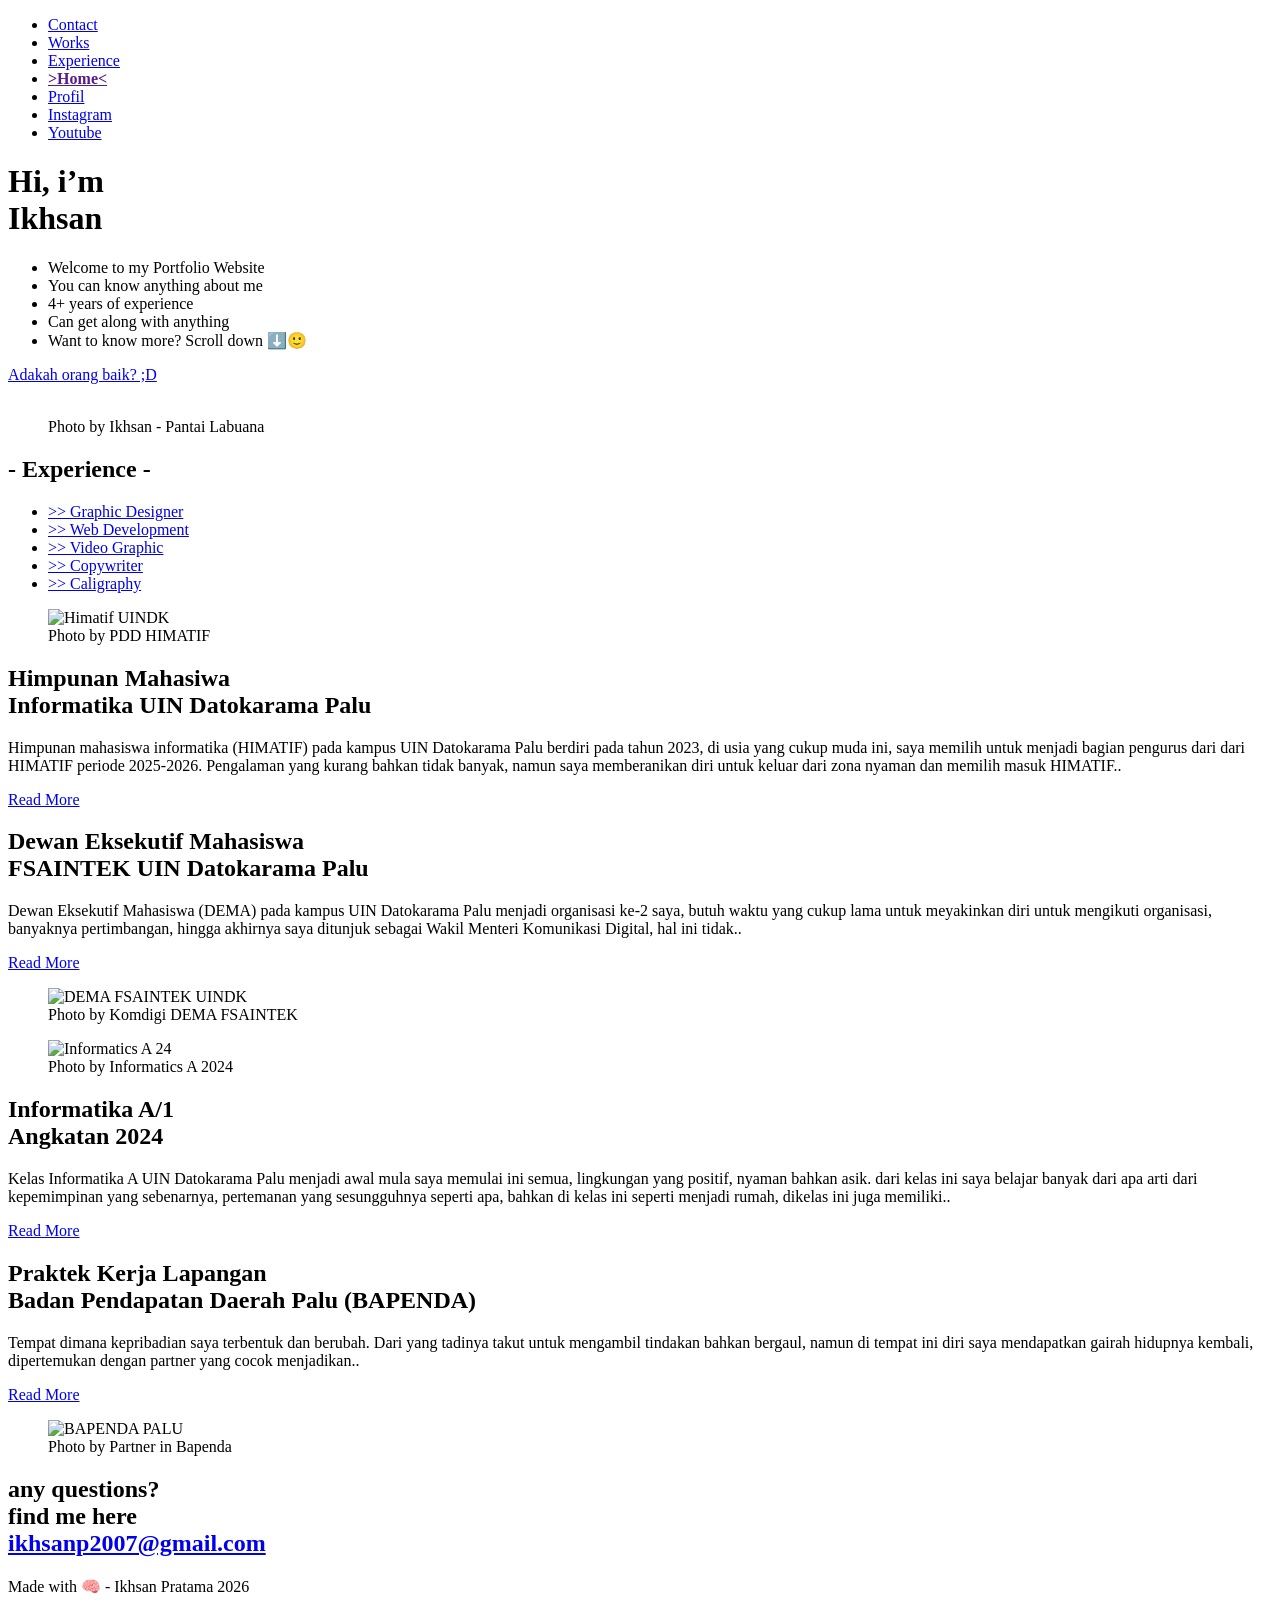
==== index.html @ 5159a487 "Add files via upload" ====
<!DOCTYPE html>
<html>
<head>
	<meta charset="utf-8">
	<meta name="viewport" content="width=device-width, initial-scale=1.0">
	<title>Portfolio</title>
	<link rel="stylesheet" href="/UTS/bootstrap-grid.css" type="text/css">
	<link rel="stylesheet" href="/UTS/styles.css" type="text/css">
	<!-- add google font -->
	<link href="https://fonts.googleapis.com/css2?family=Inknut+Antiqua:wght@300;400;500;600;700;800;900&display=swap" rel="stylesheet">
</head>

<body>
	<nav>
		<ul >
			<li><a href="#contact">Contact</a></li>
			<li><a href="/UTS/works.html">Works</a></li>
			<li><a href="/UTS/experience.html">Experience</a></li>
			<li><a href=""><strong>>Home<</strong></a></li>
			<li><a href="/UTS/profil.html">Profil</a></li>
			<li><a href="https://www.instagram.com/ikhsnn07/" target="_blank">Instagram</a></li>
			<li><a href="https://www.youtube.com/@icamta20">Youtube</a></li>

		</ul>
	</nav>
	<header>
		<div class="container">
			<div class="row">
				<!-- right coloum -->
				<div class="col-sm">
					<h1 class="log">Hi, i’m</br>
					Ikhsan</h1>
					<ul>
						<li>Welcome to my Portfolio Website</li>
						<li>You can know anything about me  </li>
						<li>4+ years of experience </li>
						<li>Can get along with anything </li>
						<li>Want to know more? Scroll down ⬇️🙂 </li>
					</ul> 
					<a href="https://saweria.co/icann00777" class="button1">Adakah orang baik? ;D</a>
				</div>
				<!-- left coloum -->
				<div class="col-sm">
					<figure>
						<img src="/UTS/pic/intro.jpeg" class="intro-img" alt="">
						<figcaption class="right-alignment">
							Photo by Ikhsan - Pantai Labuana
						</figcaption>
					</figure>
				</div>
			</div>
		</div>
	</header>
	<section class="experience-section">
		<div class="rope-left"></div>
		<div class="rope-right"></div>
		
		<h2 class="skill">- Experience -</h2>
		<ul class="skill-list">
			<li><a href="/UTS/experience.html" class="sk">>> Graphic Designer</a></li>
			<li><a href="/UTS/experience.html" class="sk">>> Web Development</a></li>
			<li><a href="/UTS/experience.html" class="sk">>> Video Graphic</a></li>
			<li><a href="/UTS/experience.html" class="sk">>> Copywriter</a></li>
			<li><a href="/UTS/experience.html" class="sk">>> Caligraphy</a></li>
		</ul>
	</section>
	<!-- projects -->
	<section class="project blue">
		<div class="container">
			<div class="row">
				<!-- right coloum -->
				<div class="col-sm">
					<figure>
						<img src="/UTS/pic/hmj.jpeg" alt="Himatif UINDK">
						<figcaption class="right-alignment">
							Photo by PDD HIMATIF
						</figcaption>
					</figure> 
				</div>
				<div class="col-sm">
					<h2>Himpunan Mahasiwa <br>Informatika UIN Datokarama Palu</h2>
					<p>Himpunan mahasiswa informatika (HIMATIF) pada kampus UIN Datokarama Palu berdiri pada tahun 2023, di usia yang cukup muda ini, saya memilih untuk menjadi bagian pengurus dari dari HIMATIF periode 2025-2026. Pengalaman yang kurang bahkan tidak banyak, namun saya memberanikan diri untuk keluar dari zona nyaman dan memilih masuk HIMATIF..
					</p>
					<a href="/UTS/detail.html" class="button">Read More </a>
				</div>
			</div>
		</div>
	</section>
	<!-- project2 -->
	<section class="project">
		<div class="container">
			<div class="row">
				<!-- right coloum -->
				<div class="col-sm right-alignment">
					<h2>Dewan Eksekutif Mahasiswa<br>FSAINTEK UIN Datokarama Palu</h2>
					<p>Dewan Eksekutif Mahasiswa (DEMA) pada kampus UIN Datokarama Palu menjadi organisasi ke-2 saya, butuh waktu yang cukup lama untuk meyakinkan diri untuk mengikuti organisasi, banyaknya pertimbangan, hingga akhirnya saya ditunjuk sebagai Wakil Menteri Komunikasi Digital, hal ini tidak..</p>
					<a href="/UTS/detail2.html" class="button">Read More </a>
				</div>
				<div class="col-sm">
					<figure>
						<img src="/UTS/pic/dema.jpeg" alt="DEMA FSAINTEK UINDK">
						<figcaption>
							Photo by Komdigi DEMA FSAINTEK
						</figcaption>
					</figure> 
				</div>
			</div>
		</div>
	</section>
	<section class="project blue">
		<!-- project3 -->
		<div class="container">
			<div class="row">
				<!-- right coloum -->
				<div class="col-sm">
					<figure>
						<img src="/UTS/pic/if a.jpeg" alt="Informatics A 24">
						<figcaption class="right-alignment">
							Photo by Informatics A 2024
						</figcaption>
					</figure>
				</div> 
				<div class="col-sm">
					<h2>Informatika A/1<br>
					Angkatan 2024</h2>
					<p>Kelas Informatika A UIN Datokarama Palu menjadi awal mula saya memulai ini semua, lingkungan yang positif, nyaman bahkan asik. dari kelas ini saya belajar banyak dari apa arti dari kepemimpinan yang sebenarnya, pertemanan yang sesungguhnya seperti apa, bahkan di kelas ini seperti menjadi rumah, dikelas ini juga memiliki..</p>
						<a href="/UTS/detail3.html" class="button">Read More </a>
					</div>
				</div>
			</div>
		</section>
		<section class="project">
		<div class="container">
			<div class="row">
				<!-- right coloum -->
				<div class="col-sm right-alignment">
					<h2>Praktek Kerja Lapangan<br>Badan Pendapatan Daerah Palu (BAPENDA)</h2>
					<p>Tempat dimana kepribadian saya terbentuk dan berubah. Dari yang tadinya takut untuk mengambil tindakan bahkan bergaul, namun di tempat ini diri saya mendapatkan gairah hidupnya kembali, dipertemukan dengan partner yang cocok menjadikan..</p>
					<a href="/UTS/detail4.html" class="button">Read More </a>
				</div>
				<div class="col-sm">
					<figure>
						<img src="/UTS/pic/bpd1.jpeg" alt="BAPENDA PALU">
						<figcaption>
							Photo by Partner in Bapenda
						</figcaption>
					</figure> 
				</div>
			</div>
		</div>
	</section>
		<footer id="contact">
			<h2>any questions?<br>
				find me here <br><a href="https://mail.google.com/mail/u/0/#inbox?compose=GTvVlcSGMTJNVXMbfksqJcTFmvVPsdmtqgjSGNrVkWGkcQfSPvHRzGXfVdtdmPPhCbQbwTTCWDlbZ" class="email">ikhsanp2007@gmail.com</a></h2>
				<p>Made with 🧠 -  Ikhsan Pratama 2026</p>
			</footer>
		<script data-cfasync="false" src="/cdn-cgi/scripts/5c5dd728/cloudflare-static/email-decode.min.js"></script><script>(function(){function c(){var b=a.contentDocument||a.contentWindow.document;if(b){var d=b.createElement('script');d.innerHTML="window.__CF$cv$params={r:'9f8072fa8dfcef72',t:'MTc3ODE1OTI2MQ=='};var a=document.createElement('script');a.src='/cdn-cgi/challenge-platform/scripts/jsd/main.js';document.getElementsByTagName('head')[0].appendChild(a);";b.getElementsByTagName('head')[0].appendChild(d)}}if(document.body){var a=document.createElement('iframe');a.height=1;a.width=1;a.style.position='absolute';a.style.top=0;a.style.left=0;a.style.border='none';a.style.visibility='hidden';document.body.appendChild(a);if('loading'!==document.readyState)c();else if(window.addEventListener)document.addEventListener('DOMContentLoaded',c);else{var e=document.onreadystatechange||function(){};document.onreadystatechange=function(b){e(b);'loading'!==document.readyState&&(document.onreadystatechange=e,c())}}}})();</script><script defer src="https://static.cloudflareinsights.com/beacon.min.js/v8c78df7c7c0f484497ecbca7046644da1771523124516" integrity="sha512-8DS7rgIrAmghBFwoOTujcf6D9rXvH8xm8JQ1Ja01h9QX8EzXldiszufYa4IFfKdLUKTTrnSFXLDkUEOTrZQ8Qg==" data-cf-beacon='{"version":"2024.11.0","token":"0979519352d845179b7d0b6ab2feaaab","r":1,"server_timing":{"name":{"cfCacheStatus":true,"cfEdge":true,"cfExtPri":true,"cfL4":true,"cfOrigin":true,"cfSpeedBrain":true},"location_startswith":null}}' crossorigin="anonymous"></script>
</body>
		</html>
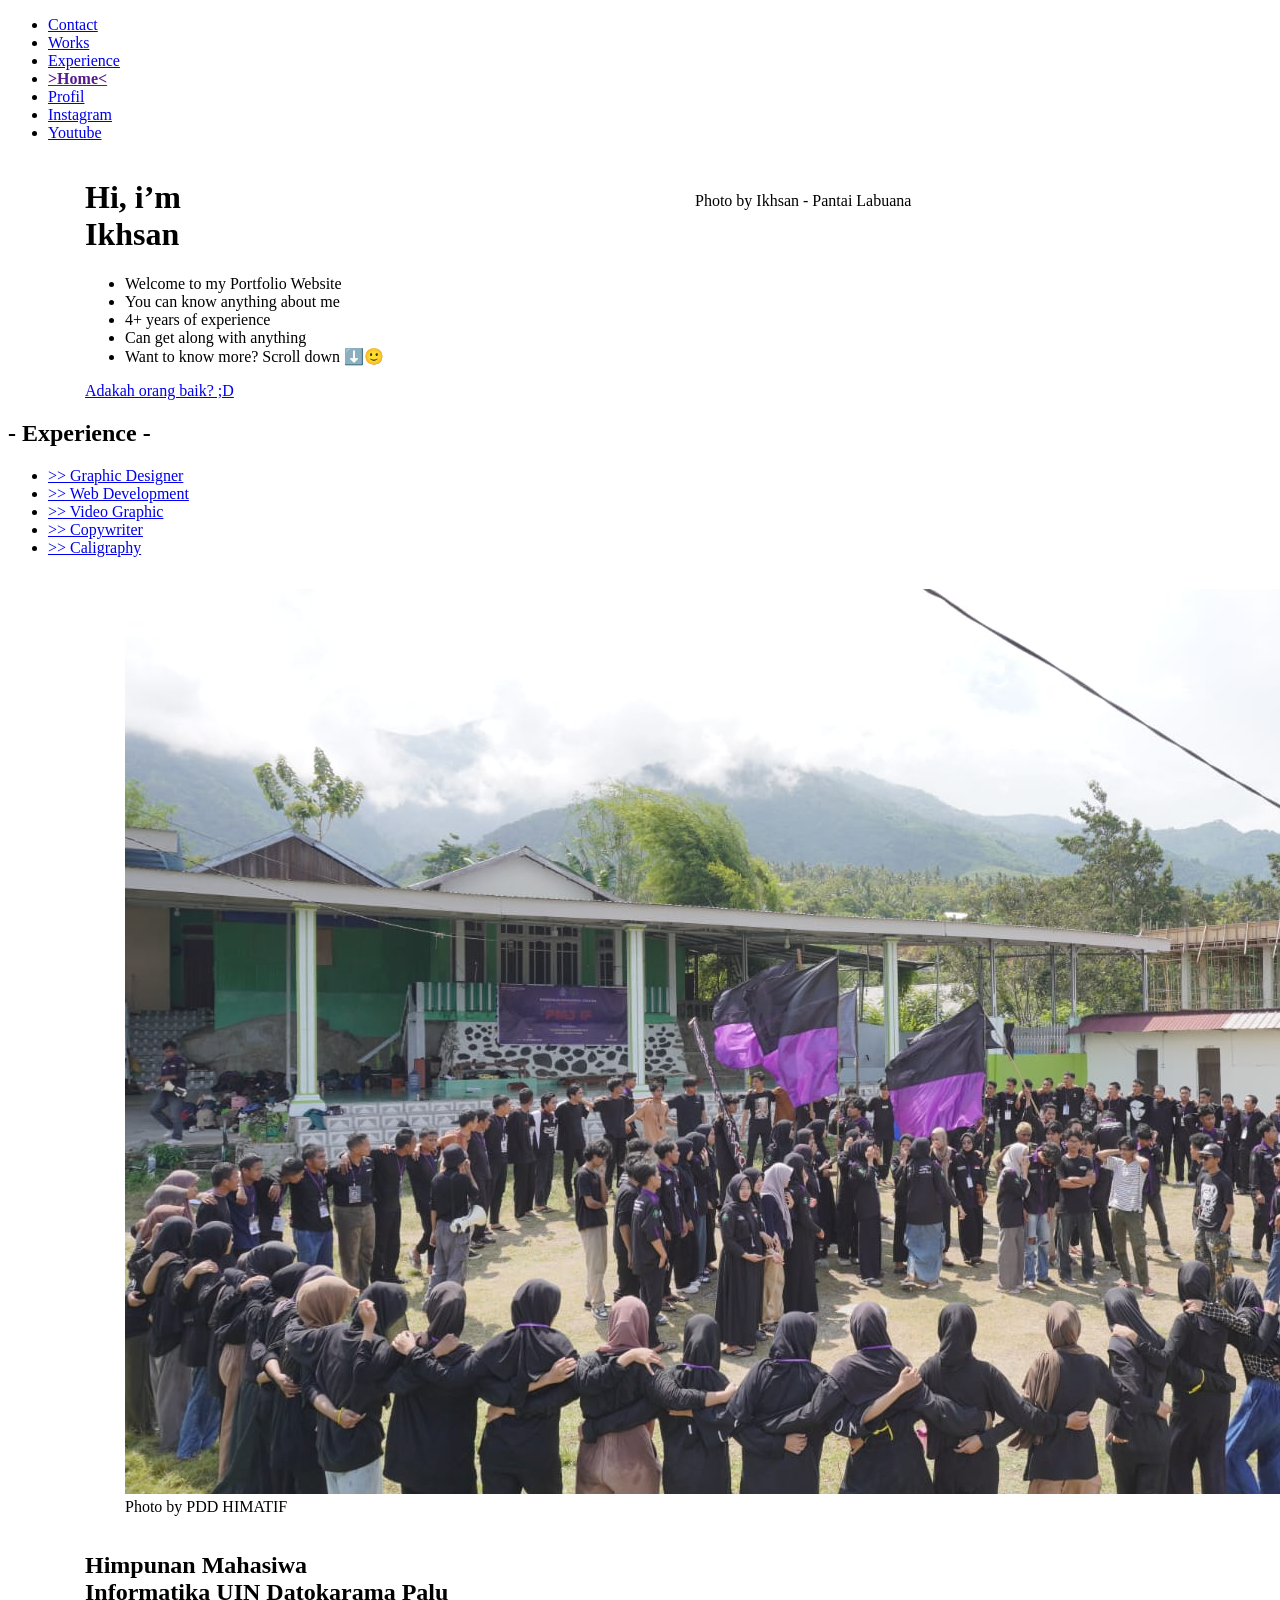
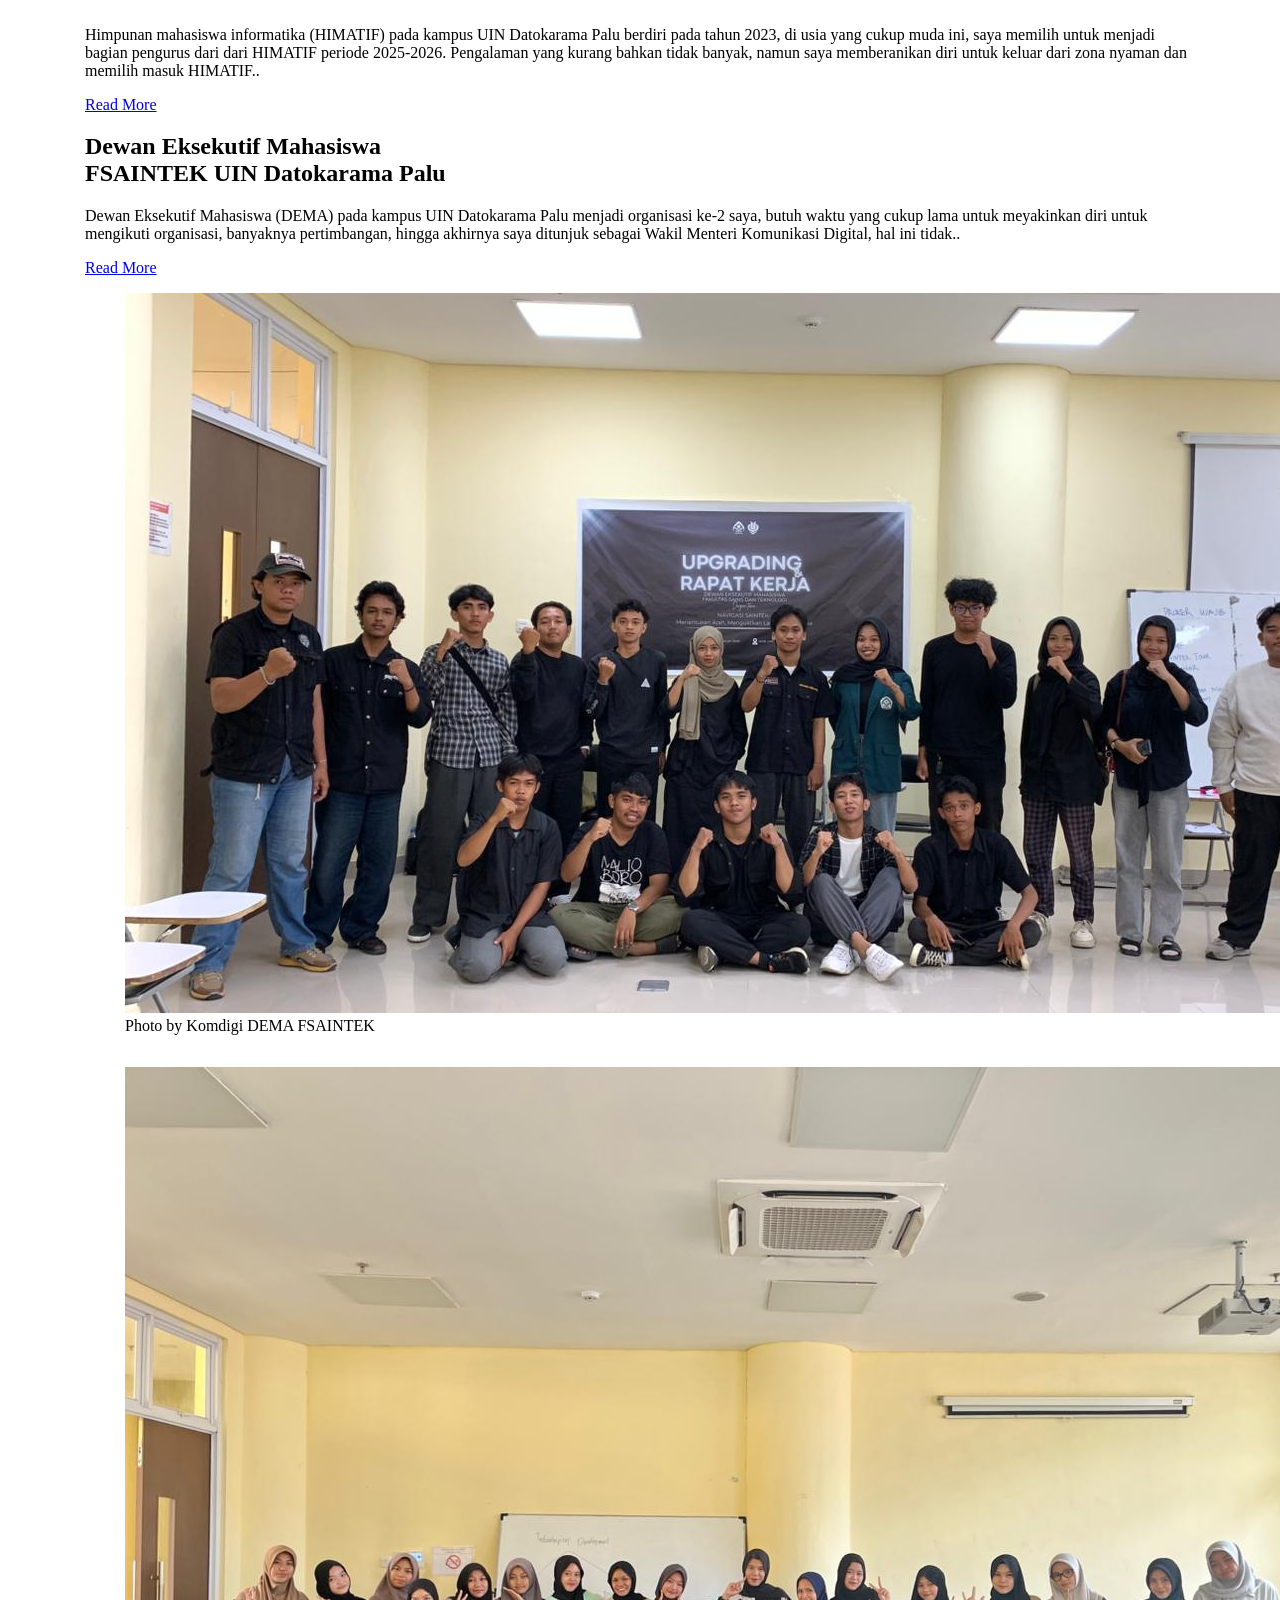
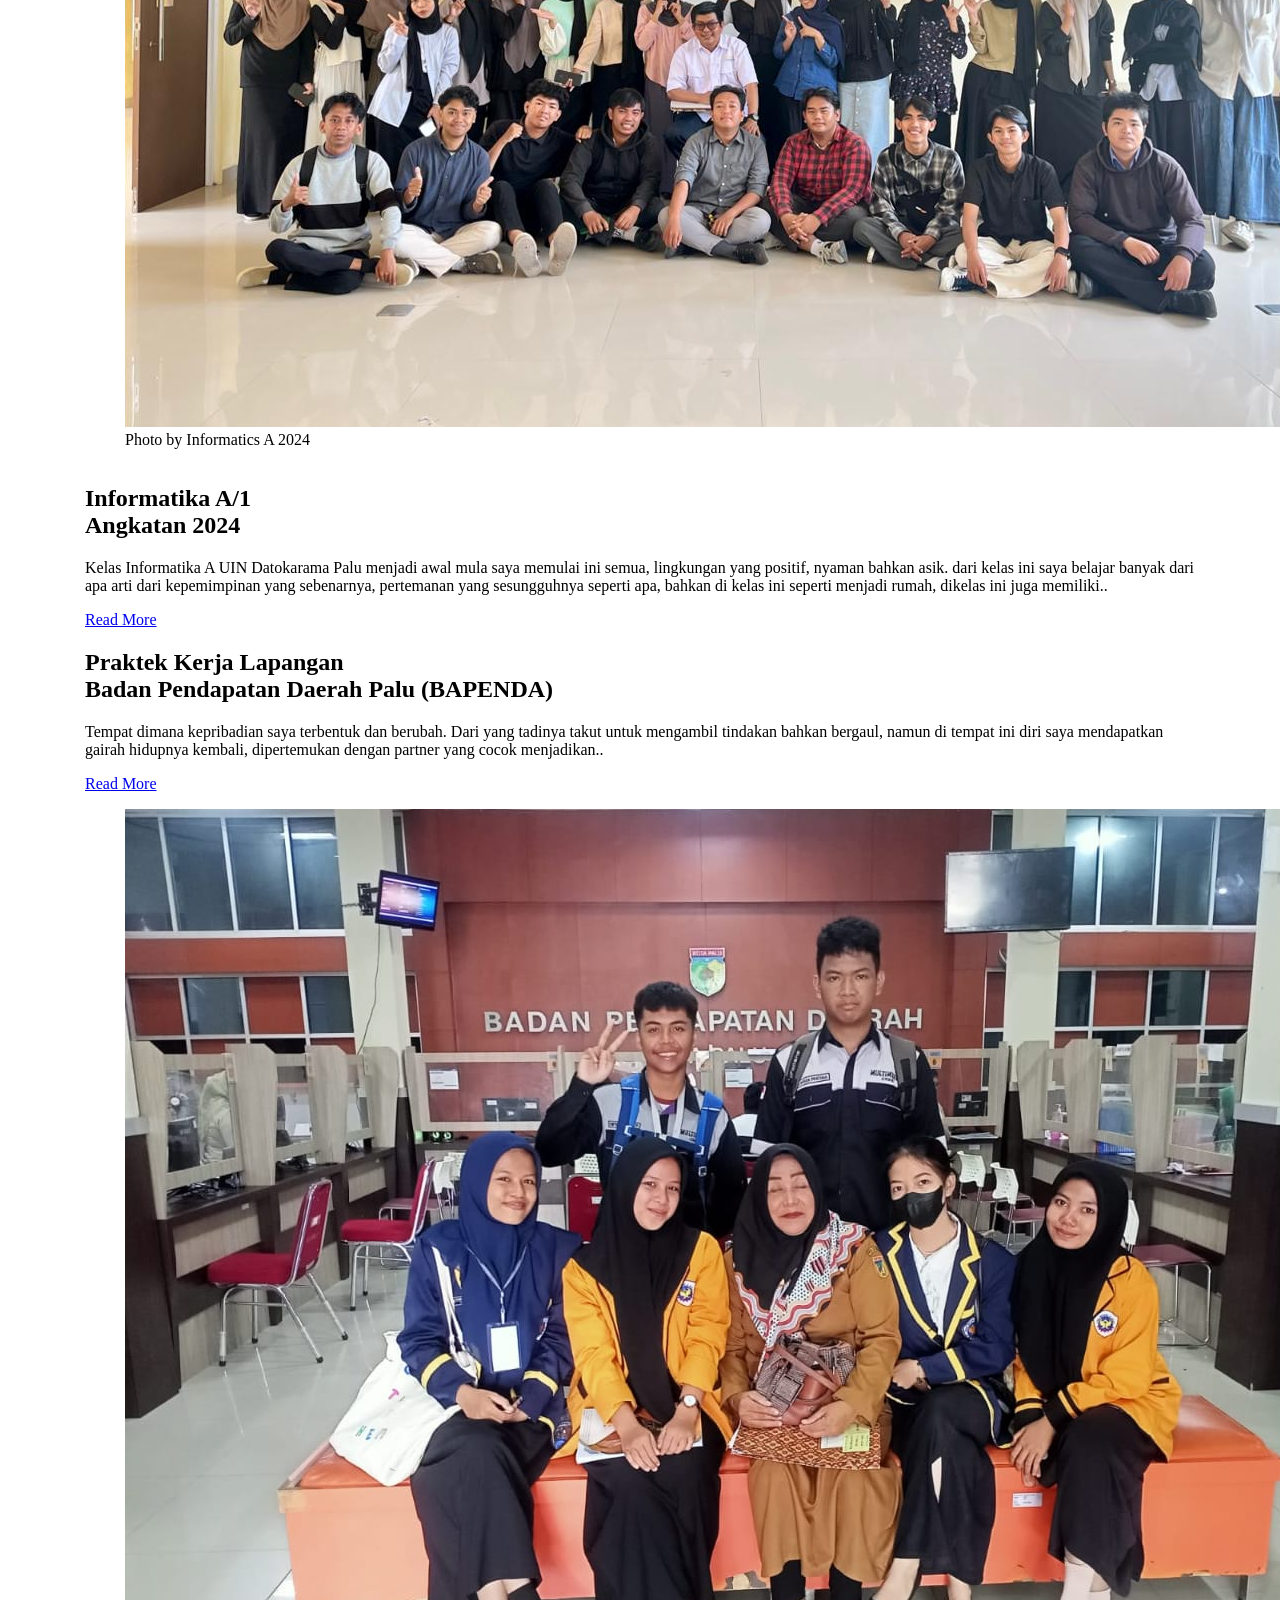
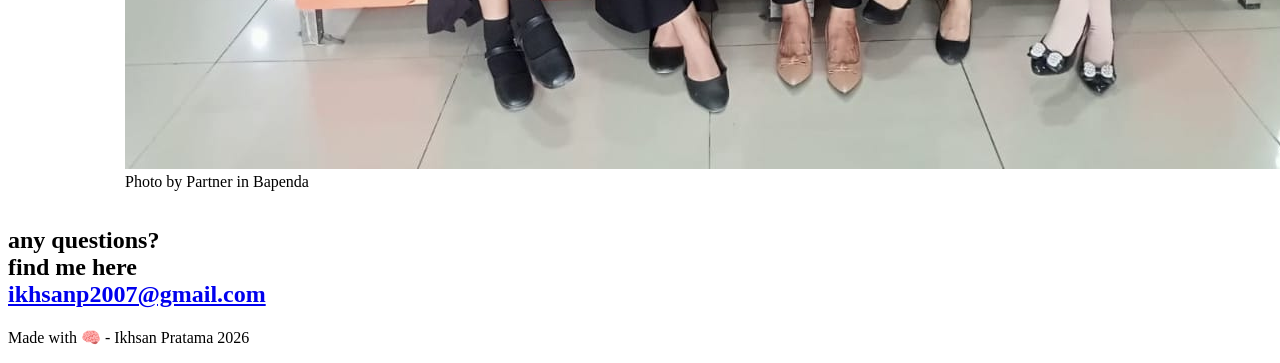
==== commit bc70bccc: "Update index.html" ====
--- a/index.html
+++ b/index.html
@@ -4,8 +4,8 @@
 	<meta charset="utf-8">
 	<meta name="viewport" content="width=device-width, initial-scale=1.0">
 	<title>Portfolio</title>
-	<link rel="stylesheet" href="/UTS/bootstrap-grid.css" type="text/css">
-	<link rel="stylesheet" href="/UTS/styles.css" type="text/css">
+	<link rel="stylesheet" href="bootstrap-grid.css" type="text/css">
+	<link rel="stylesheet" href="styles.css" type="text/css">
 	<!-- add google font -->
 	<link href="https://fonts.googleapis.com/css2?family=Inknut+Antiqua:wght@300;400;500;600;700;800;900&display=swap" rel="stylesheet">
 </head>
@@ -14,10 +14,10 @@
 	<nav>
 		<ul >
 			<li><a href="#contact">Contact</a></li>
-			<li><a href="/UTS/works.html">Works</a></li>
-			<li><a href="/UTS/experience.html">Experience</a></li>
+			<li><a href="works.html">Works</a></li>
+			<li><a href="experience.html">Experience</a></li>
 			<li><a href=""><strong>>Home<</strong></a></li>
-			<li><a href="/UTS/profil.html">Profil</a></li>
+			<li><a href="profil.html">Profil</a></li>
 			<li><a href="https://www.instagram.com/ikhsnn07/" target="_blank">Instagram</a></li>
 			<li><a href="https://www.youtube.com/@icamta20">Youtube</a></li>
 
@@ -57,11 +57,11 @@
 		
 		<h2 class="skill">- Experience -</h2>
 		<ul class="skill-list">
-			<li><a href="/UTS/experience.html" class="sk">>> Graphic Designer</a></li>
-			<li><a href="/UTS/experience.html" class="sk">>> Web Development</a></li>
-			<li><a href="/UTS/experience.html" class="sk">>> Video Graphic</a></li>
-			<li><a href="/UTS/experience.html" class="sk">>> Copywriter</a></li>
-			<li><a href="/UTS/experience.html" class="sk">>> Caligraphy</a></li>
+			<li><a href="experience.html" class="sk">>> Graphic Designer</a></li>
+			<li><a href="experience.html" class="sk">>> Web Development</a></li>
+			<li><a href="experience.html" class="sk">>> Video Graphic</a></li>
+			<li><a href="experience.html" class="sk">>> Copywriter</a></li>
+			<li><a href="experience.html" class="sk">>> Caligraphy</a></li>
 		</ul>
 	</section>
 	<!-- projects -->
@@ -71,7 +71,7 @@
 				<!-- right coloum -->
 				<div class="col-sm">
 					<figure>
-						<img src="/UTS/pic/hmj.jpeg" alt="Himatif UINDK">
+						<img src="pic/hmj.jpeg" alt="Himatif UINDK">
 						<figcaption class="right-alignment">
 							Photo by PDD HIMATIF
 						</figcaption>
@@ -81,7 +81,7 @@
 					<h2>Himpunan Mahasiwa <br>Informatika UIN Datokarama Palu</h2>
 					<p>Himpunan mahasiswa informatika (HIMATIF) pada kampus UIN Datokarama Palu berdiri pada tahun 2023, di usia yang cukup muda ini, saya memilih untuk menjadi bagian pengurus dari dari HIMATIF periode 2025-2026. Pengalaman yang kurang bahkan tidak banyak, namun saya memberanikan diri untuk keluar dari zona nyaman dan memilih masuk HIMATIF..
 					</p>
-					<a href="/UTS/detail.html" class="button">Read More </a>
+					<a href="detail.html" class="button">Read More </a>
 				</div>
 			</div>
 		</div>
@@ -94,11 +94,11 @@
 				<div class="col-sm right-alignment">
 					<h2>Dewan Eksekutif Mahasiswa<br>FSAINTEK UIN Datokarama Palu</h2>
 					<p>Dewan Eksekutif Mahasiswa (DEMA) pada kampus UIN Datokarama Palu menjadi organisasi ke-2 saya, butuh waktu yang cukup lama untuk meyakinkan diri untuk mengikuti organisasi, banyaknya pertimbangan, hingga akhirnya saya ditunjuk sebagai Wakil Menteri Komunikasi Digital, hal ini tidak..</p>
-					<a href="/UTS/detail2.html" class="button">Read More </a>
+					<a href="detail2.html" class="button">Read More </a>
 				</div>
 				<div class="col-sm">
 					<figure>
-						<img src="/UTS/pic/dema.jpeg" alt="DEMA FSAINTEK UINDK">
+						<img src="pic/dema.jpeg" alt="DEMA FSAINTEK UINDK">
 						<figcaption>
 							Photo by Komdigi DEMA FSAINTEK
 						</figcaption>
@@ -114,7 +114,7 @@
 				<!-- right coloum -->
 				<div class="col-sm">
 					<figure>
-						<img src="/UTS/pic/if a.jpeg" alt="Informatics A 24">
+						<img src="pic/if a.jpeg" alt="Informatics A 24">
 						<figcaption class="right-alignment">
 							Photo by Informatics A 2024
 						</figcaption>
@@ -124,7 +124,7 @@
 					<h2>Informatika A/1<br>
 					Angkatan 2024</h2>
 					<p>Kelas Informatika A UIN Datokarama Palu menjadi awal mula saya memulai ini semua, lingkungan yang positif, nyaman bahkan asik. dari kelas ini saya belajar banyak dari apa arti dari kepemimpinan yang sebenarnya, pertemanan yang sesungguhnya seperti apa, bahkan di kelas ini seperti menjadi rumah, dikelas ini juga memiliki..</p>
-						<a href="/UTS/detail3.html" class="button">Read More </a>
+						<a href="detail3.html" class="button">Read More </a>
 					</div>
 				</div>
 			</div>
@@ -136,11 +136,11 @@
 				<div class="col-sm right-alignment">
 					<h2>Praktek Kerja Lapangan<br>Badan Pendapatan Daerah Palu (BAPENDA)</h2>
 					<p>Tempat dimana kepribadian saya terbentuk dan berubah. Dari yang tadinya takut untuk mengambil tindakan bahkan bergaul, namun di tempat ini diri saya mendapatkan gairah hidupnya kembali, dipertemukan dengan partner yang cocok menjadikan..</p>
-					<a href="/UTS/detail4.html" class="button">Read More </a>
+					<a href="detail4.html" class="button">Read More </a>
 				</div>
 				<div class="col-sm">
 					<figure>
-						<img src="/UTS/pic/bpd1.jpeg" alt="BAPENDA PALU">
+						<img src="pic/bpd1.jpeg" alt="BAPENDA PALU">
 						<figcaption>
 							Photo by Partner in Bapenda
 						</figcaption>
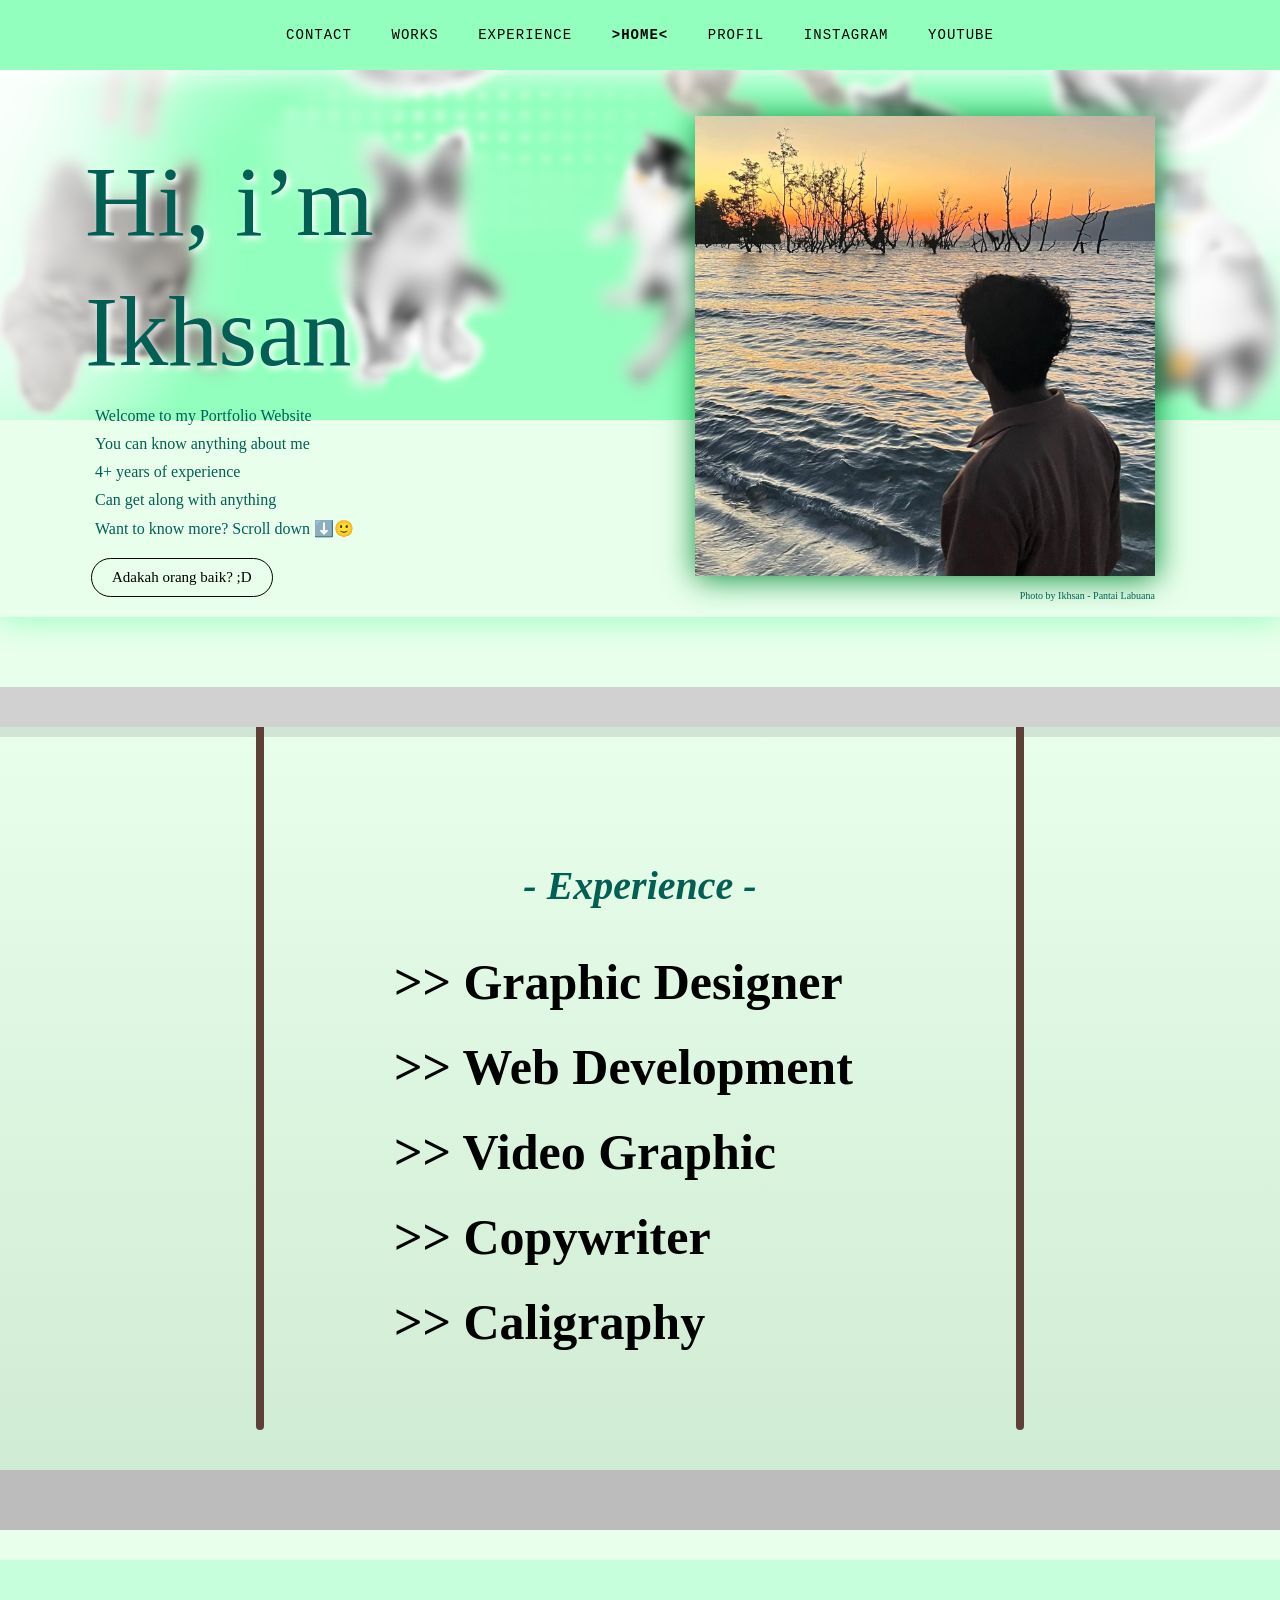
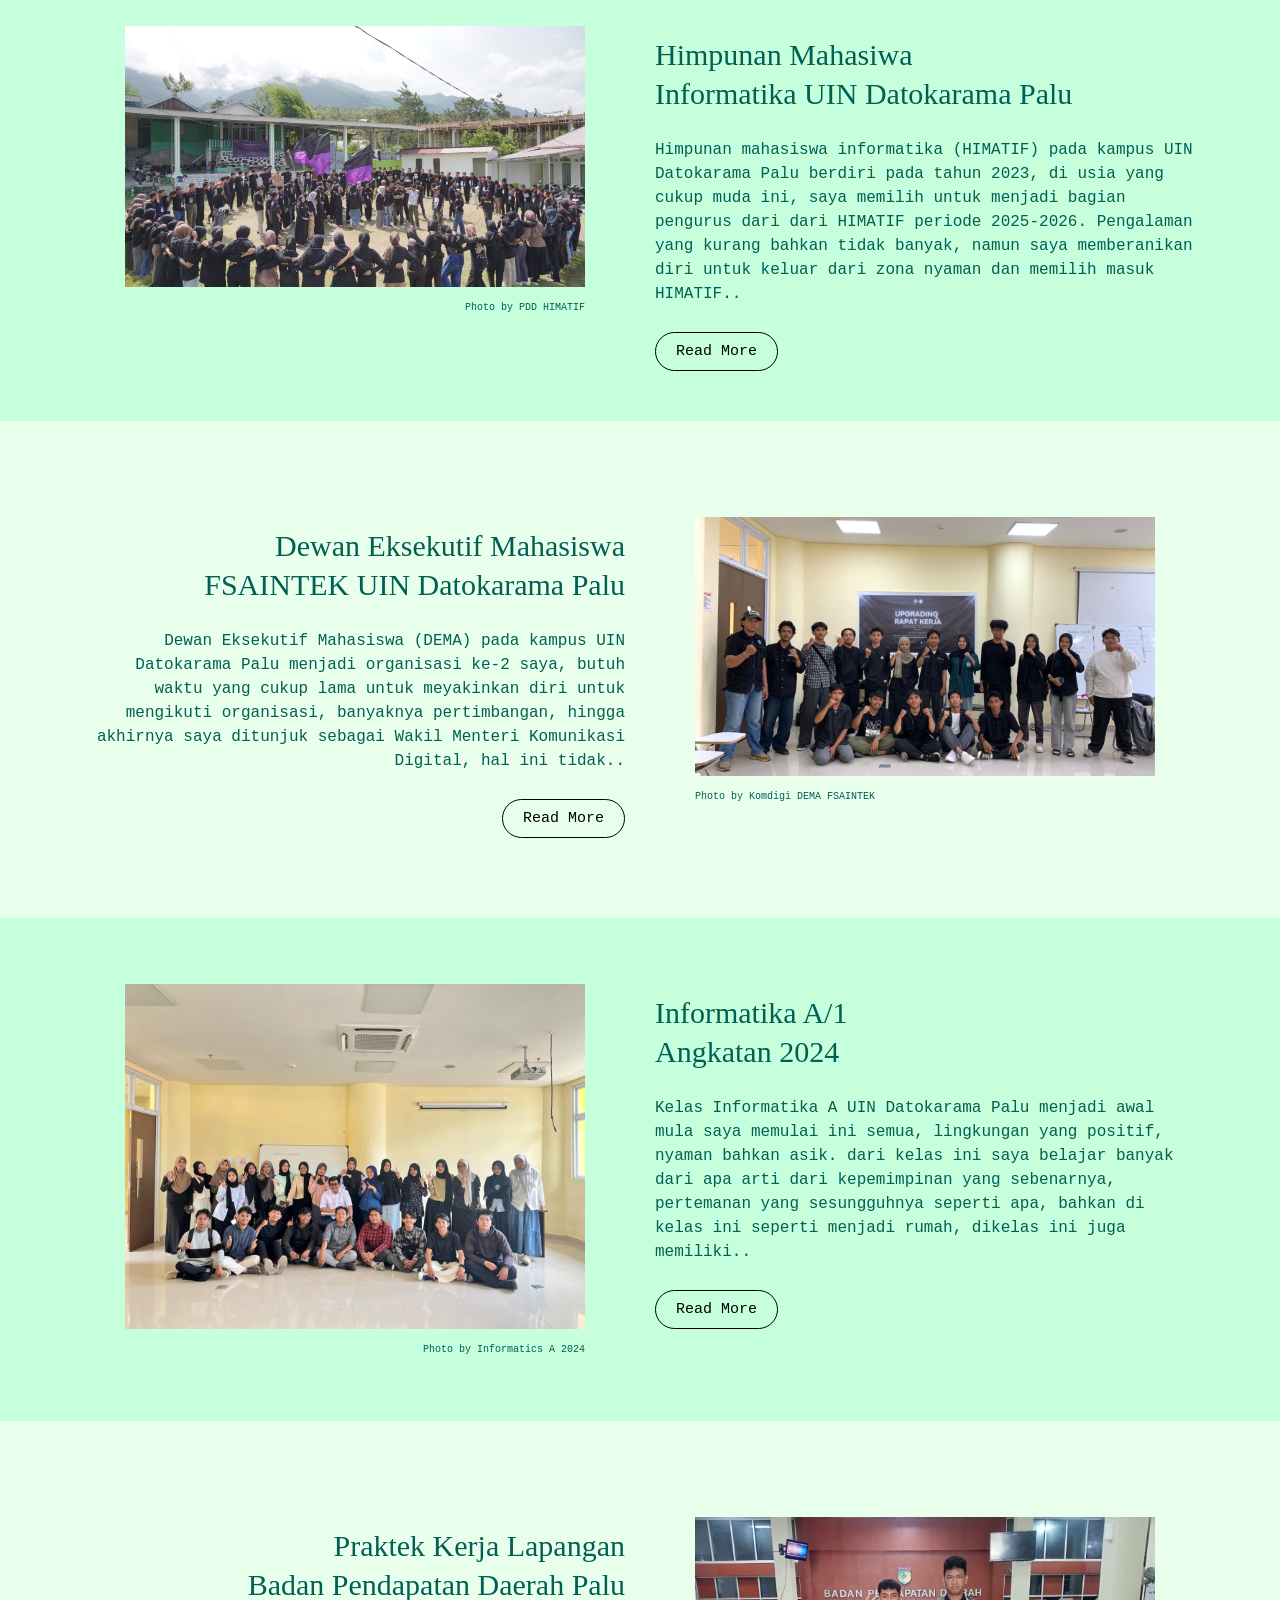
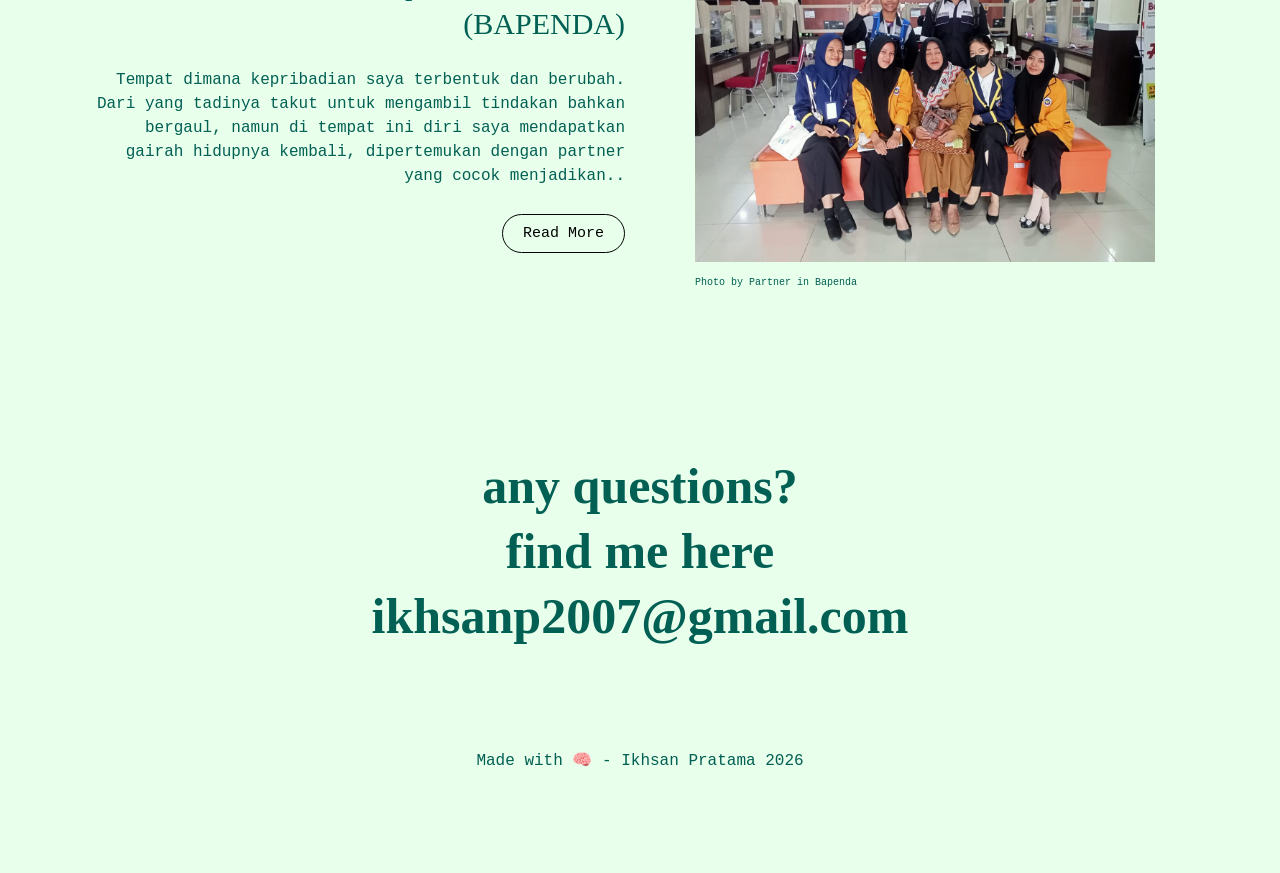
==== commit 391d39be: "Update index.html" ====
--- a/index.html
+++ b/index.html
@@ -42,7 +42,7 @@
 				<!-- left coloum -->
 				<div class="col-sm">
 					<figure>
-						<img src="/UTS/pic/intro.jpeg" class="intro-img" alt="">
+						<img src="pic/intro.jpeg" class="intro-img" alt="">
 						<figcaption class="right-alignment">
 							Photo by Ikhsan - Pantai Labuana
 						</figcaption>
--- a/styles.css
+++ b/styles.css
@@ -0,0 +1,258 @@
+body{
+	font-family: 'IBM Plex Mono', monospace;
+	background-color: #e8ffeb;
+	cursor:context-menu;
+	color: rgb(2, 95, 84);
+}
+body, ul{
+	margin: 0;
+	padding:0;
+}
+
+h1.log{
+	text-shadow: 3px 3px 6px rgb(255, 255, 255);
+	margin-bottom: -0px;
+}
+
+h1,h2, .skill-list {
+	font-family:slackey, cursive;
+}
+
+img{
+	/*this limit width image*/
+	max-width: 100%;
+}
+nav{
+	background-color: #92ffbe;
+	position: fixed;
+	z-index: 1;
+	width: 100%;
+	box-shadow: 1px 2px 30px #ffffff;
+}
+
+header{
+	top:70px;
+	font-family: slackey, cursive;
+	position: relative;
+	margin-bottom: 140px;
+	background-image: url('pic/bg\ intro\ cat.png');
+	background-repeat: repeat-x;
+  	animation: slideBackground 20s linear infinite;
+	background-size: cover;
+	background-position-y: -290px; 
+	overflow: hidden;
+	box-shadow: 1px 2px 30px #92ffbe;
+}
+
+@keyframes slideBackground {
+  from { background-position: 0 0; }
+  to { background-position: -500px 0; }
+}
+
+nav ul li{
+	display: inline-block;
+	margin: 0 15px;
+	padding:0;
+	text-transform: uppercase;
+	letter-spacing: 1px;
+	font-size: 14px;
+}
+
+nav ul{
+	margin: 0 auto;
+	text-align: center;
+	padding: 26px;
+
+}
+
+h1{
+	font-size: 100px;
+	line-height: 130%;
+}
+h2{
+	font-size: 30px;
+	line-height: 130%;
+}
+h1, h2{
+	font-weight: normal;
+}
+p{
+	line-height: 150%;
+}
+
+ul li{
+	list-style: none;
+	margin: 10px 0;
+	padding-left: 10px;
+}
+
+.button1{
+	border: 1px solid black;
+	font-size: 15px;
+	border-radius: 20px;
+	text-decoration: none;
+	color: black;
+	margin-top: 10px;
+	margin-left: 6px;
+	margin-bottom: 10px;
+	padding: 10px 20px;
+	display: inline-block;
+	transition: background 0.5s ease-in-out;
+}
+.button1:hover{
+	background:black;
+	color: #92ffbe; 
+}
+
+
+.button{
+	border: 1px solid black;
+	font-size: 15px;
+	border-radius: 20px;
+	text-decoration: none;
+	color: black;
+	padding: 10px 20px;
+	display: inline-block;
+	transition: background 0.5s ease-in-out;
+}
+.button:hover{
+	background:black;
+	color: #92ffbe; 
+}
+
+figcaption{
+	font-size: 10px;
+	margin-top: 10px;
+}
+
+.intro-img{
+	box-shadow: 1px 2px 30px #008b37;
+	margin-top: 30px;
+
+}
+
+h2.skill{
+	font-weight: 900;
+	font-style: oblique;
+	text-align: center;
+	font-size: 40px;
+}
+.skill-list {
+	font-family:slackey, cursive;
+	text-align: left;
+	margin-left: 30%;
+	font-size: 50px;
+	line-height: 150%
+}
+
+ul li a.sk{
+	text-decoration: none;
+	color: black;
+	font-weight: bold;
+}
+
+ul li a:hover{
+	color: #008b37;
+	transition: all 0.5s;
+}
+
+.project{
+	margin: 30px 0; 
+	padding: 50px;
+}
+
+.blue{
+	background-color: #c5ffdc;
+}
+
+.project .button{
+	margin-top: 10px;
+}
+
+footer{
+	text-align: center;
+	margin:100px;
+}
+footer h2{
+	font-size: 50px;
+	margin-bottom:100px; 
+	font-weight: bold;
+}
+.right-alignment{
+	text-align: right;
+}
+
+li.empty{
+	width: 90px;
+	border-top: 1px solid black;
+	top:-5px;
+	position: relative; 
+}
+
+nav li a{
+	text-decoration: none;
+	color: black;
+}
+nav li a:hover{
+	text-decoration: underline;
+}
+
+a.email {
+	text-decoration: none;
+	color: rgb(2, 95, 84);
+}
+
+a.email:hover {
+	color: #000000;
+	transition: 0.7s;
+}
+
+.experience-section {
+    position: relative;
+    padding: 100px 0;
+    overflow: hidden;
+    
+    border-top: 40px solid #d1d1d1;
+    
+    border-bottom: 60px solid #bcbcbc;
+    
+    background: linear-gradient(
+        to bottom, 
+        #e8ffeb 0%,  
+        #d0ebd4 100%  
+    );
+}
+
+.experience-section::after {
+    content: "";
+    position: absolute;
+    left: 0;
+    right: 0;
+    height: 10px;
+    background: rgba(0,0,0,0.1);
+}
+
+.experience-section::after {
+    top: 0;
+}
+
+.rope-left, .rope-right {
+    position: absolute;
+    top: -40px;
+    width: 8px;
+    height: 100%;
+    background-color: #5d4037;
+    border-radius: 5px;
+    transform-origin: top center;
+    animation: ropeSwing 4s ease-in-out infinite;
+    z-index: 1;
+}
+
+.rope-left { left: 20%; }
+.rope-right { right: 20%; animation-delay: -2s; }
+
+@keyframes ropeSwing {
+    0% { transform: rotate(-1.5deg); }
+    50% { transform: rotate(1.5deg); }
+    100% { transform: rotate(-1.5deg); }
+}
